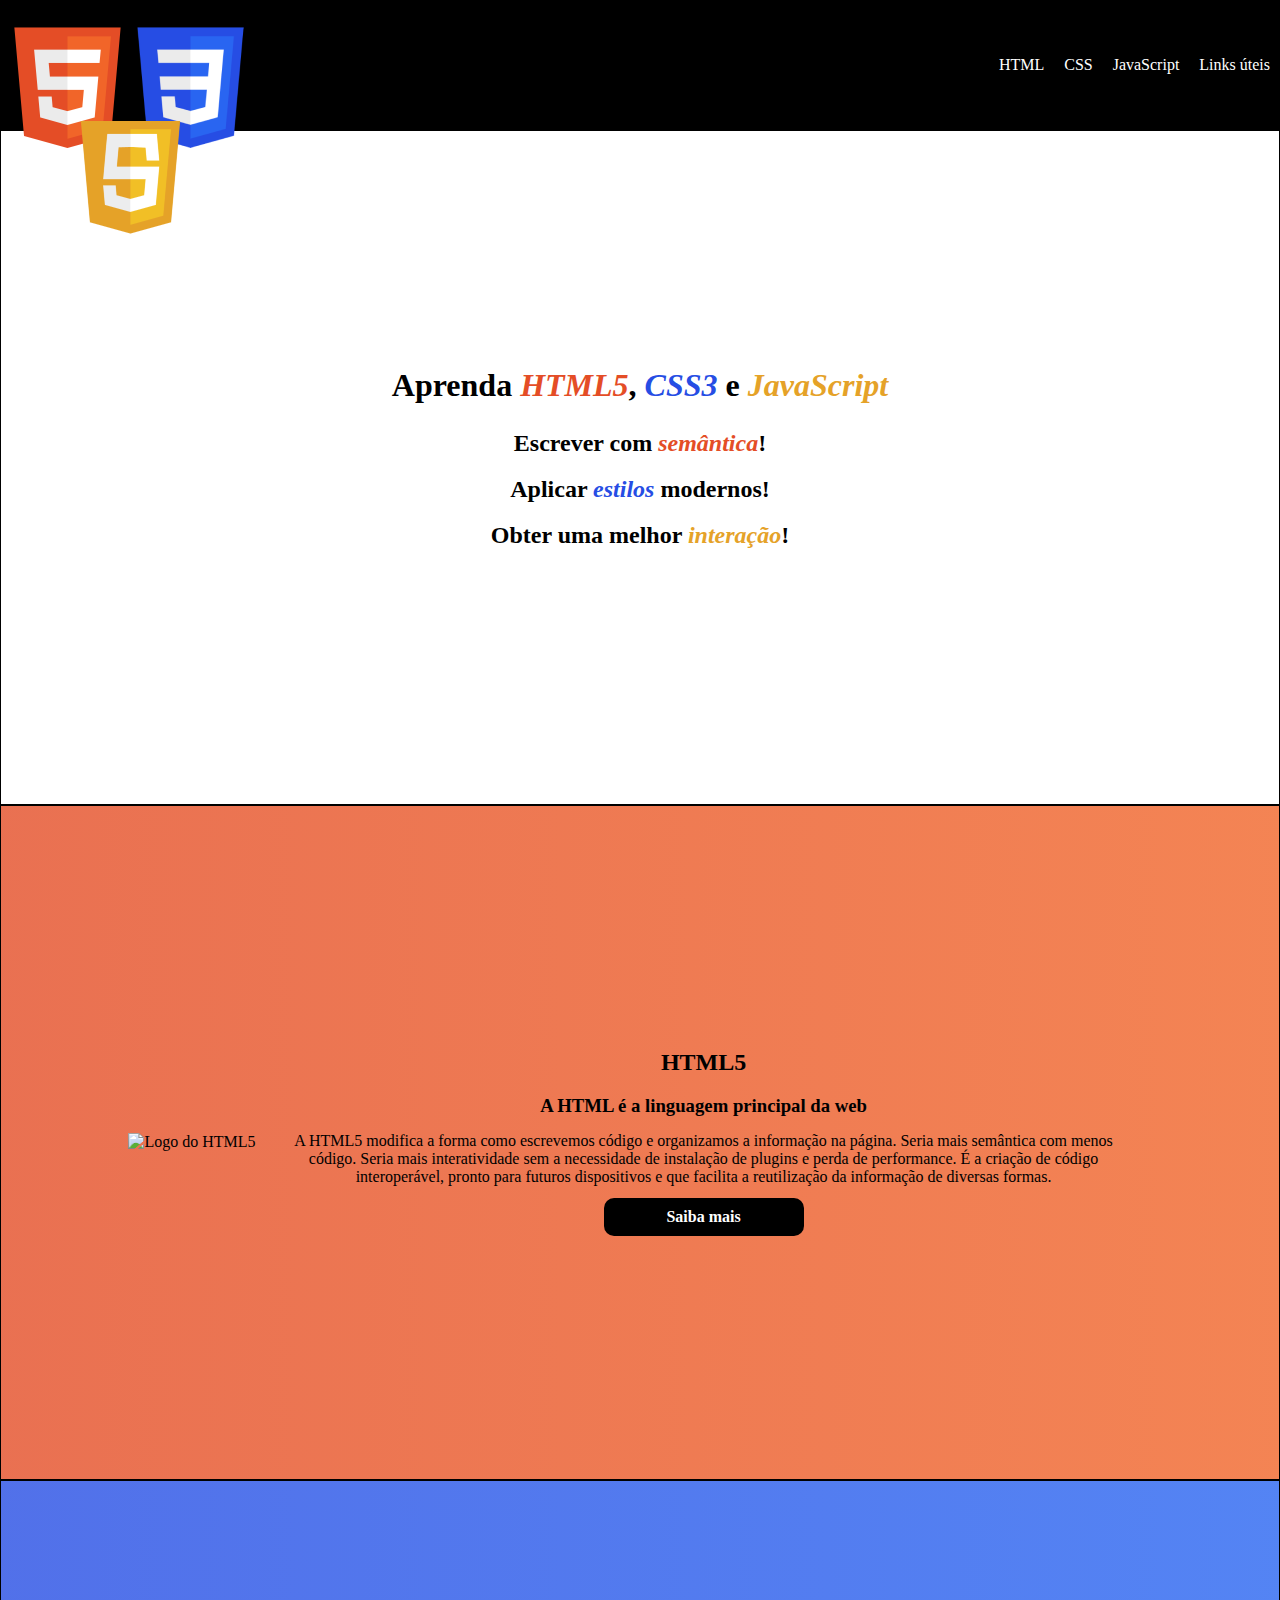
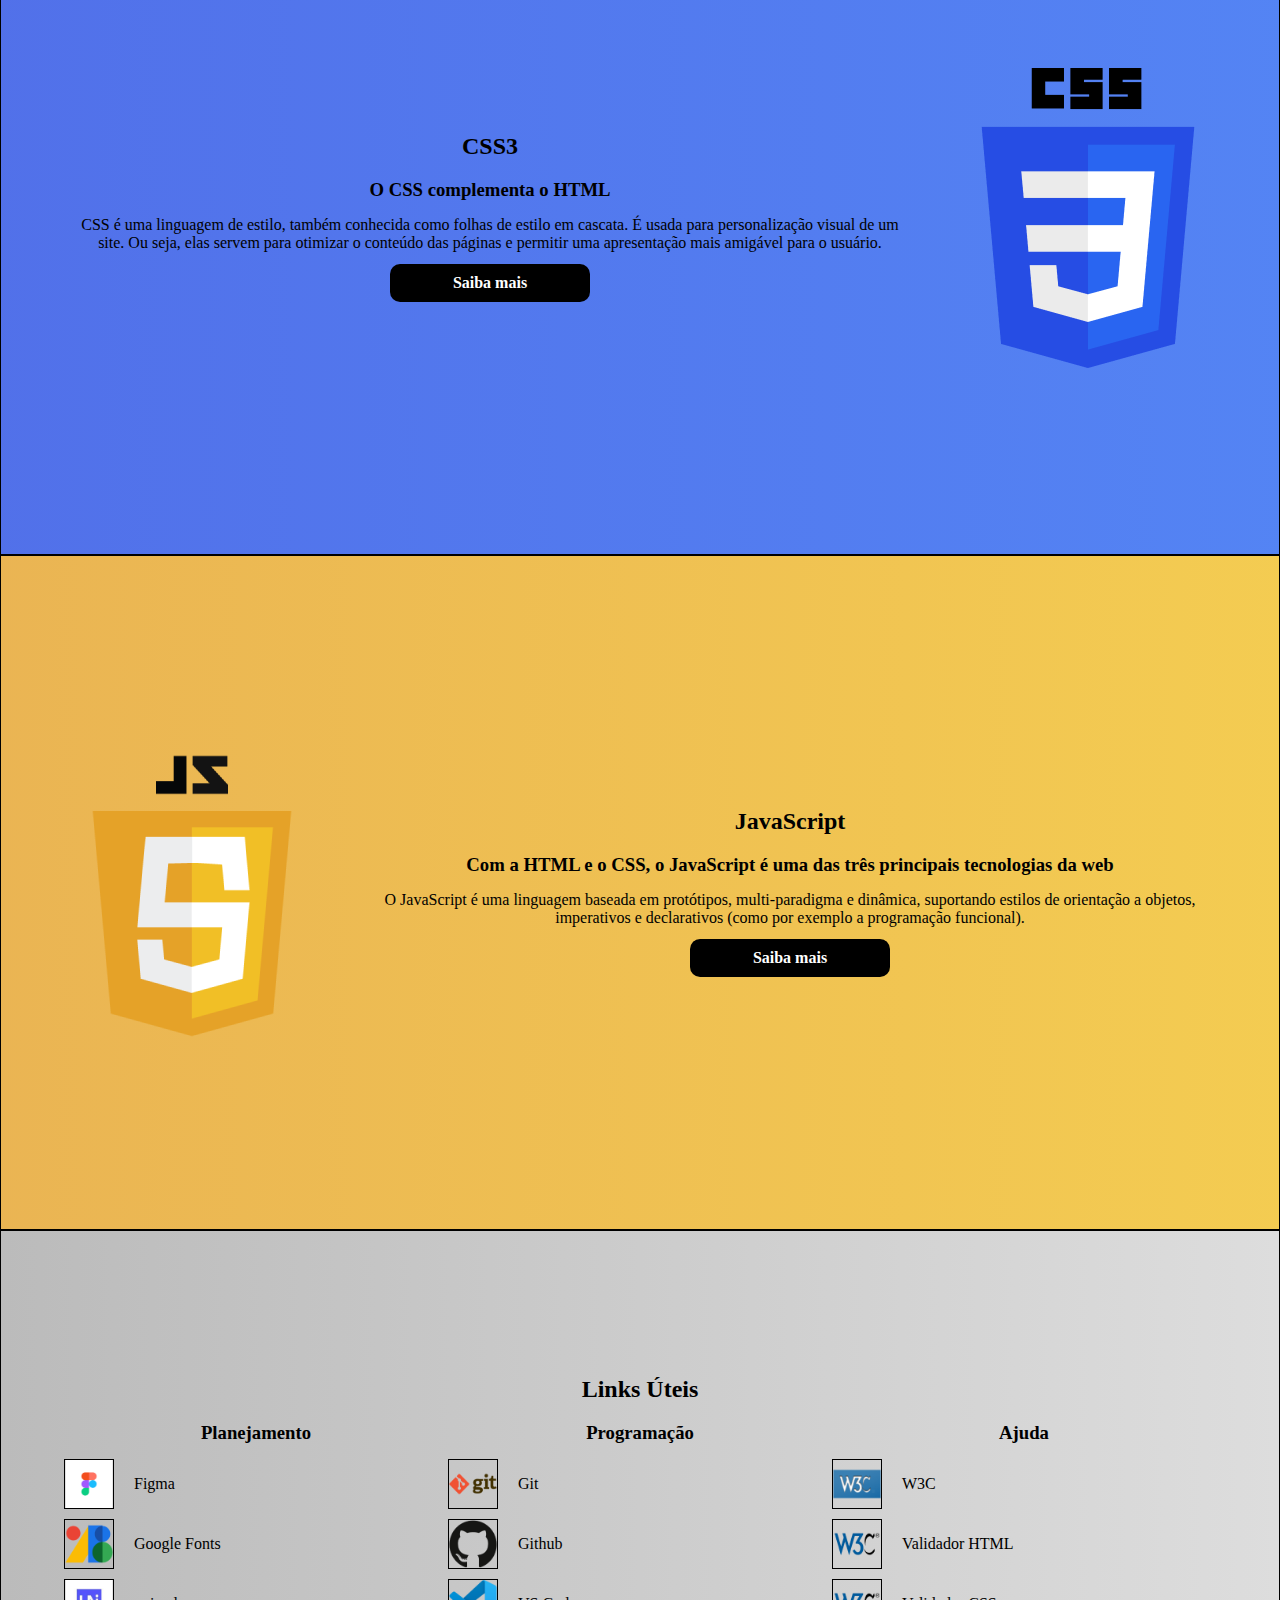
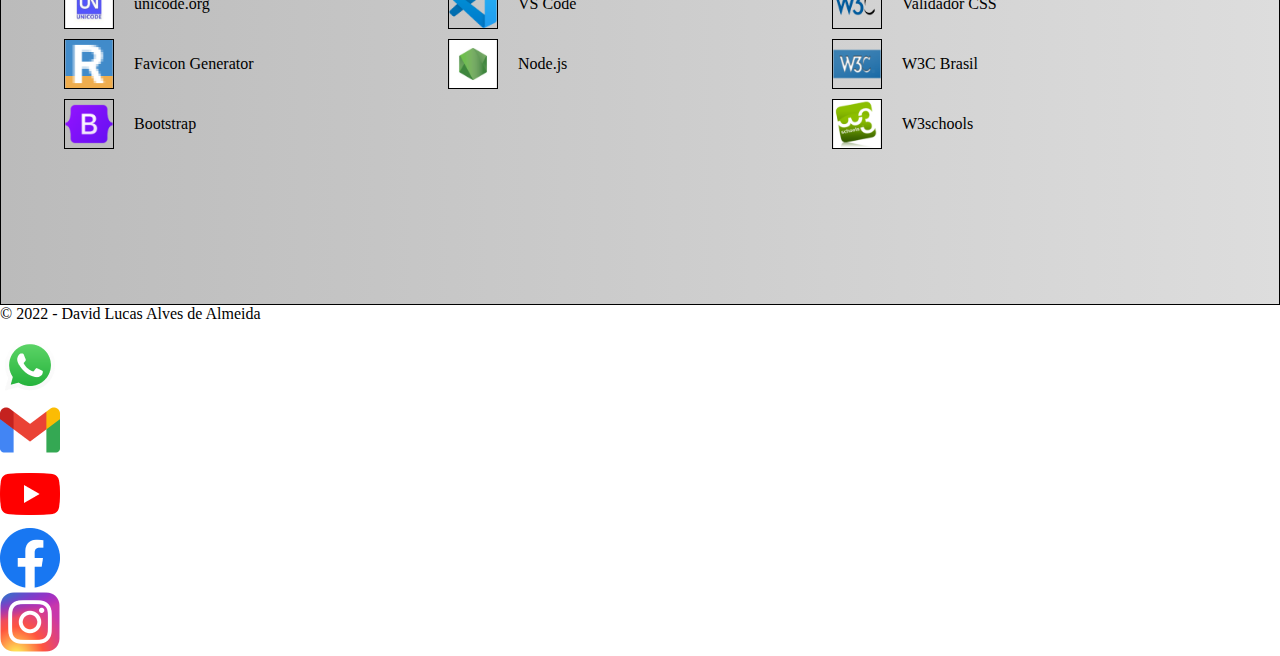
==== Projeto Oficial/index.html @ ac350f4b "Recursos visuais do CSS e detalhes do HTML" ====
<!DOCTYPE html>
<html lang="pt-br">
<head>
    <meta charset="UTF-8">
    <meta http-equiv="X-UA-Compatible" content="IE=edge">
    <meta name="viewport" content="width=device-width, initial-scale=1.0">
    <meta name="keywords" content="HTML, CSS, JavaScript">
    <meta name="description" content="Site criado para o projeto MouraTech, com fins educacionais de aprender HTML5, CSS3 E JavaScript.">
    <link rel="apple-touch-icon" sizes="180x180" href="src/img/favicon/apple-touch-icon.png">
    <link rel="icon" type="image/png" sizes="32x32" href="src/img/favicon/favicon-32x32.png">
    <link rel="icon" type="image/png" sizes="16x16" href="src/img/favicon/favicon-16x16.png">
    <link rel="manifest" href="src/img/favicon/site.webmanifest">
    <link rel="mask-icon" href="src/img/favicon/safari-pinned-tab.svg" color="#da532c">
    <meta name="msapplication-TileColor" content="#da532c">
    <meta name="theme-color" content="#ffffff">
    <title>Aprenda HTML5, CSS3 e JavaScript</title>

    <!--Linkando o CSS no arquivo HTML-->
    <link rel="stylesheet" href="/Projeto Oficial/CSS/style.css">

</head>

<body>
    <!-- Cabeçalho - logo e menu -->
    <header class="flex-container-row menu">
        <img src="src/img/favicon.png" alt="Logo do site" id="logo">
        <ul class="flex-container-row">
            <li><a href="#HTML">HTML</a></li>
            <li><a href="#CSS">CSS</a></li>
            <li><a href="#JavaScript">JavaScript</a></li>
            <li><a href="#LinksUteis">Links úteis</a></li>
        </ul>
    </header>

    <!-- Seção principal - destaque -->
    <main id="Destaque" class="flex-container-column">
        <h1>Aprenda <em class = "destaqueHTML">HTML5</em>, <em class = "destaqueCSS">CSS3</em> e <em class = "destaqueJS">JavaScript</em></h1>
        <h2>Escrever com <em class = "destaqueHTML">semântica</em>!</h2>
        <h2>Aplicar <em class = "destaqueCSS">estilos</em> modernos!</h2>
        <h2>Obter uma melhor <em class = "destaqueJS">interação</em>!</h2>
    </main>

    <!-- Seção html5 -->
    <section id="HTML" class="flex-container-column">
        <div class="flex-container-row">
            <img src="src/img/HTML5.png" alt="Logo do HTML5">
            <div class="flex-container-column section-details">
                <h2>HTML5</h2>
                <h3>A HTML é a linguagem principal da web</h3>
                <p>A HTML5 modifica a forma como escrevemos código e organizamos a informação na página.
                    Seria mais semântica com menos código. Seria mais interatividade sem a necessidade de instalação
                    de plugins e perda de performance. É a criação de código interoperável, pronto para futuros dispositivos
                    e que facilita a reutilização da informação de diversas formas.</p>
                <a href="https://www.w3schools.com/html/default.asp" target="_blank" class="botao">Saiba mais</a>
            </div>
        </div>
    </section>

    <!-- Seção css3 -->
    <section id="CSS" class="flex-container-column">
        <div class="flex-container-row" id="InverterFlexBox">
            <img src="src/img/CSS3.png" alt="Logo do CSS3">
            <div class="flex-container-column section-details">
                <h2>CSS3</h2>
                <h3>O CSS complementa o HTML</h3>
                <p>CSS é uma linguagem de estilo, também conhecida como folhas de estilo em cascata. É usada
                    para personalização visual de um site. Ou seja, elas servem para otimizar o conteúdo das páginas
                    e permitir uma apresentação mais amigável para o usuário.</p>
                <a href="https://www.w3schools.com/css/default.asp" target="_blank" class="botao">Saiba mais</a>
            </div>
        </div>
    </section>

    <!-- Seção JavaScript -->
    <section id="JavaScript" class="flex-container-column">
        <div class="flex-container-row ">
            <img src="src/img/JS.png" alt="Logo do JavaScript">
            <div class="flex-container-column section-details">
                <h2>JavaScript</h2>
                <h3>Com a HTML e o CSS, o JavaScript é uma das três principais tecnologias da web</h3>
                <p>O JavaScript é uma linguagem baseada em protótipos, multi-paradigma e dinâmica, suportando
                    estilos de orientação a objetos, imperativos e declarativos (como por exemplo a programação funcional).
                </p>
                <a href="https://www.w3schools.com/js/default.asp" target="_blank" class="botao">Saiba mais</a>
            </div>
        </div>
    </section>

    <!-- Seção Links úteis -->
    <section id="LinksUteis" class = "flex-container-column">
        <h2>Links Úteis</h2>
        <div class = "flex-container-row alinharTop">
            <div class="listaDeLinks">
                <h3>Planejamento</h3>
                <ul class = "flex-container-column">
                    <li class = "flex-container-row">
                        <img src="src/img/Figma_icon.png" alt="Logo do Figma">
                        <a href="https://www.figma.com/" target="_blank" rel="nofollow">Figma</a>
                    </li>

                    <li class = "flex-container-row">
                        <img src="src/img/Google_icon.png" alt="Logo do Google Fonts">
                        <a href="https://fonts.google.com/" target="_blank" rel="nofollow">Google Fonts</a>
                    </li>

                    <li class = "flex-container-row">
                        <img src="src/img/Unicode_icon.png" alt="Logo do unicode.org">
                        <a href="https://home.unicode.org/" target="_blank" rel="nofollow">unicode.org</a>
                    </li>

                    <li class = "flex-container-row">
                        <img src="src/img/Realfavicongenerator_icon.png" alt="Logo do Real Favicon Generator">
                        <a href="https://realfavicongenerator.net/" target="_blank" rel="nofollow">Favicon Generator</a>
                    </li>
                    <li class = "flex-container-row">
                        <img src="src/img/Bootstrap_icon.png" alt="Logo do Bootstrap">
                        <a href="https://getbootstrap.com/" target="_blank" rel="nofollow">Bootstrap</a>
                    </li>
                </ul>
            </div>

            <div class="listaDeLinks">
                <h3>Programação</h3>
                <ul class = "flex-container-column">
                    <li>
                        <img src="src/img/Git_icon.png" alt="Logo do Git">
                        <a href="https://git-scm.com/" target="_blank" rel="nofollow">Git</a>
                    </li>
                    <li>
                        <img src="src/img/Github_icon.png" alt="Logo do Github">
                        <a href="https://github.com/" target="_blank" rel="nofollow">Github</a>
                    </li>
                    <li>
                        <img src="src/img/Visual_Studio_Code_icon.png" alt="Logo do Visual Studio Code">
                        <a href="https://code.visualstudio.com/" target="_blank" rel="nofollow">VS Code</a>
                    </li>
                    <li>
                        <img src="src/img/Node.js_icon.png" alt="Logo do Node.js">
                        <a href="https://nodejs.org/en/" target="_blank" rel="nofollow">Node.js</a>
                    </li>
                </ul>
            </div>

            <div class="listaDeLinks">
                <h3>Ajuda</h3>
                <ul class = "flex-container-column">
                    <li >
                        <img src="src/img/W3C_Brasil_icon.png" alt="Logo do W3C">
                        <a href="https://www.w3.org/" target="_blank" rel="nofollow">W3C</a>
                    </li>
                    <li>
                        <img src="src/img/W3C_icon.png" alt="Logo do W3C">
                        <a href="https://validator.w3.org/" target="_blank" rel="nofollow">Validador HTML</a>
                    </li>
                    <li>
                        <img src="src/img/W3C_icon.png" alt="Logo do W3C">
                        <a href="https://jigsaw.w3.org/css-validator/" target="_blank" rel="nofollow">Validador CSS</a>
                    </li>
                    <li>
                        <img src="src/img/W3C_Brasil_icon.png" alt="Logo do W3C">
                        <a href="https://www.w3c.br/" target="_blank" rel="nofollow">W3C Brasil</a>
                    </li>
                    <li>
                        <img src="src/img/W3Schools_icon.png" alt="Logo do W3schools">
                        <a href="https://www.w3schools.com/" target="_blank" rel="nofollow">W3schools</a>
                    </li>
                </ul>
            </div>
        </div>
        

        
        
    </section>
    <!-- Rodapé - Autor e contatos -->
    <footer>
        <p>© 2022 - David Lucas Alves de Almeida</p>
        <ul>
            <li>
                <a href="whatsapp:contact=+5587991691075@s.whatsapp.com&message" target="_blank" rel="nofollow">
                <img src="src/img/WhatsApp_icon.png" alt="Logo do WhatsApp"></a>
            </li>
            <li>
                <a href="mailto:david.almeida2707@gmail.com" target="_blank" rel="nofollow">
                <img src="src/img/Gmail_icon.png" alt=""></a>
            </li>
            <li>
                <a href="https://www.youtube.com/channel/UCbpW5a3Jycse1BrWDlLcs4w" target="_blank" rel="nofollow">
                <img src="src/img/YouTube_icon.png" alt=""></a>
            </li>
            <li>
                <a href="https://www.facebook.com/dlucasaa/" target="_blank" rel="nofollow">
                <img src="src/img/Facebook_icon.png" alt=""></a>
             </li>
            <li>
                <a href="https://www.instagram.com/davidlucaseu/" target="_blank" rel="nofollow">
                <img src="src/img/Instagram_icon.png" alt=""></a>
            </li>
        </ul>
    </footer>
</body>

</html>
---- Projeto Oficial/CSS/style.css ----
* {
  margin: 0;
  padding: 0;
  border: 0;
  -webkit-box-sizing: border-box;
          box-sizing: border-box;
}

* h1, * h2, * h3, * p {
  margin-bottom: 0.8em;
}

.flex-container-row {
  display: -webkit-box;
  display: -ms-flexbox;
  display: flex;
  -webkit-box-orient: horizontal;
  -webkit-box-direction: normal;
      -ms-flex-direction: row;
          flex-direction: row;
  -ms-flex-wrap: wrap;
      flex-wrap: wrap;
  -webkit-box-pack: center;
      -ms-flex-pack: center;
          justify-content: center;
  -webkit-box-align: center;
      -ms-flex-align: center;
          align-items: center;
}

.flex-container-column {
  display: -webkit-box;
  display: -ms-flexbox;
  display: flex;
  -webkit-box-orient: vertical;
  -webkit-box-direction: normal;
      -ms-flex-direction: column;
          flex-direction: column;
  -ms-flex-wrap: wrap;
      flex-wrap: wrap;
  -webkit-box-pack: center;
      -ms-flex-pack: center;
          justify-content: center;
  -webkit-box-align: center;
      -ms-flex-align: center;
          align-items: center;
}

.menu {
  -webkit-box-pack: justify;
      -ms-flex-pack: justify;
          justify-content: space-between;
  background-color: #000000;
  color: #FFFFFF;
  -webkit-box-align: start;
      -ms-flex-align: start;
          align-items: flex-start;
}

.menu a {
  color: #FFFFFF;
  text-decoration: none;
}

.menu ul {
  list-style-type: none;
}

.menu li {
  margin: 10px;
}

.section-details {
  width: 70vw;
  padding: 3vw;
}

.alinharTop {
  -webkit-box-align: start;
      -ms-flex-align: start;
          align-items: flex-start;
}

.listaDeLinks {
  width: 30vw;
}

.listaDeLinks ul {
  list-style-type: none;
  -webkit-box-align: start;
      -ms-flex-align: start;
          align-items: flex-start;
}

.listaDeLinks li {
  display: -webkit-box;
  display: -ms-flexbox;
  display: flex;
  -webkit-box-orient: horizontal;
  -webkit-box-direction: normal;
      -ms-flex-direction: row;
          flex-direction: row;
  -ms-flex-wrap: wrap;
      flex-wrap: wrap;
  -webkit-box-pack: center;
      -ms-flex-pack: center;
          justify-content: center;
  -webkit-box-align: center;
      -ms-flex-align: center;
          align-items: center;
  margin-bottom: 10px;
}

.listaDeLinks img {
  width: 50px;
  height: 50px;
  border: 1px solid black;
}

.listaDeLinks a {
  margin: 0 20px;
  text-decoration: none;
  color: #000000;
}

main, section {
  height: 75vh;
  text-align: center;
  overflow: hidden;
  border: 1px solid black;
}

#Destaque {
  background: url(/img/Destaque_o20.png);
  background-position: center;
  background-repeat: no-repeat;
}

#HTML {
  background: -webkit-gradient(linear, left top, right top, from(rgba(228, 77, 38, 0.8)), to(rgba(241, 101, 41, 0.8)));
  background: linear-gradient(90deg, rgba(228, 77, 38, 0.8) 0%, rgba(241, 101, 41, 0.8) 100%);
}

#CSS {
  background: -webkit-gradient(linear, left top, right top, from(rgba(38, 77, 228, 0.8)), to(rgba(41, 101, 241, 0.8)));
  background: linear-gradient(90deg, rgba(38, 77, 228, 0.8) 0%, rgba(41, 101, 241, 0.8) 100%);
}

#JavaScript {
  background: -webkit-gradient(linear, left top, right top, from(rgba(229, 162, 40, 0.8)), to(rgba(241, 191, 38, 0.8)));
  background: linear-gradient(90deg, rgba(229, 162, 40, 0.8) 0%, rgba(241, 191, 38, 0.8) 100%);
}

#LinksUteis {
  background: -webkit-gradient(linear, left top, right top, from(#BBBBBB), to(#DDDDDD));
  background: linear-gradient(90deg, #BBBBBB 0%, #DDDDDD 100%);
}

.botao {
  background-color: #000000;
  color: #FFFFFF;
  padding: 10px 20px;
  border-radius: 10px;
  text-decoration: none;
  width: 200px;
  font-weight: 900;
}

.destaqueHTML {
  color: #E44D26;
}

.destaqueCSS {
  color: #264DE4;
}

.destaqueJS {
  color: #E5A228;
}

@media (orientation: landscape) {
  #Destaque {
    background-size: 110vw;
  }
  #InverterFlexBox {
    -webkit-box-orient: horizontal;
    -webkit-box-direction: reverse;
        -ms-flex-direction: row-reverse;
            flex-direction: row-reverse;
  }
}

@media (orientation: portrait) {
  #Destaque {
    background-size: 200vw;
  }
}

@media (min-width: 0) {
  #logo {
    width: 100px;
    height: 100px;
  }
  .menu {
    height: 50px;
  }
  .menu ul {
    height: 50px;
  }
}

@media (min-width: 576px) and (orientation: portrait) {
  #logo {
    width: 200px;
    height: 200px;
  }
  .menu {
    height: 100px;
  }
  .menu ul {
    height: 100px;
  }
}

@media (min-width: 768px) {
  #logo {
    width: 200px;
    height: 200px;
  }
  .menu {
    height: 100px;
  }
  .menu ul {
    height: 100px;
  }
}

@media (min-width: 992px) {
  #logo {
    width: 260px;
    height: 260px;
  }
  .menu {
    height: 130px;
  }
  .menu ul {
    height: 130px;
  }
}
/*# sourceMappingURL=style.css.map */
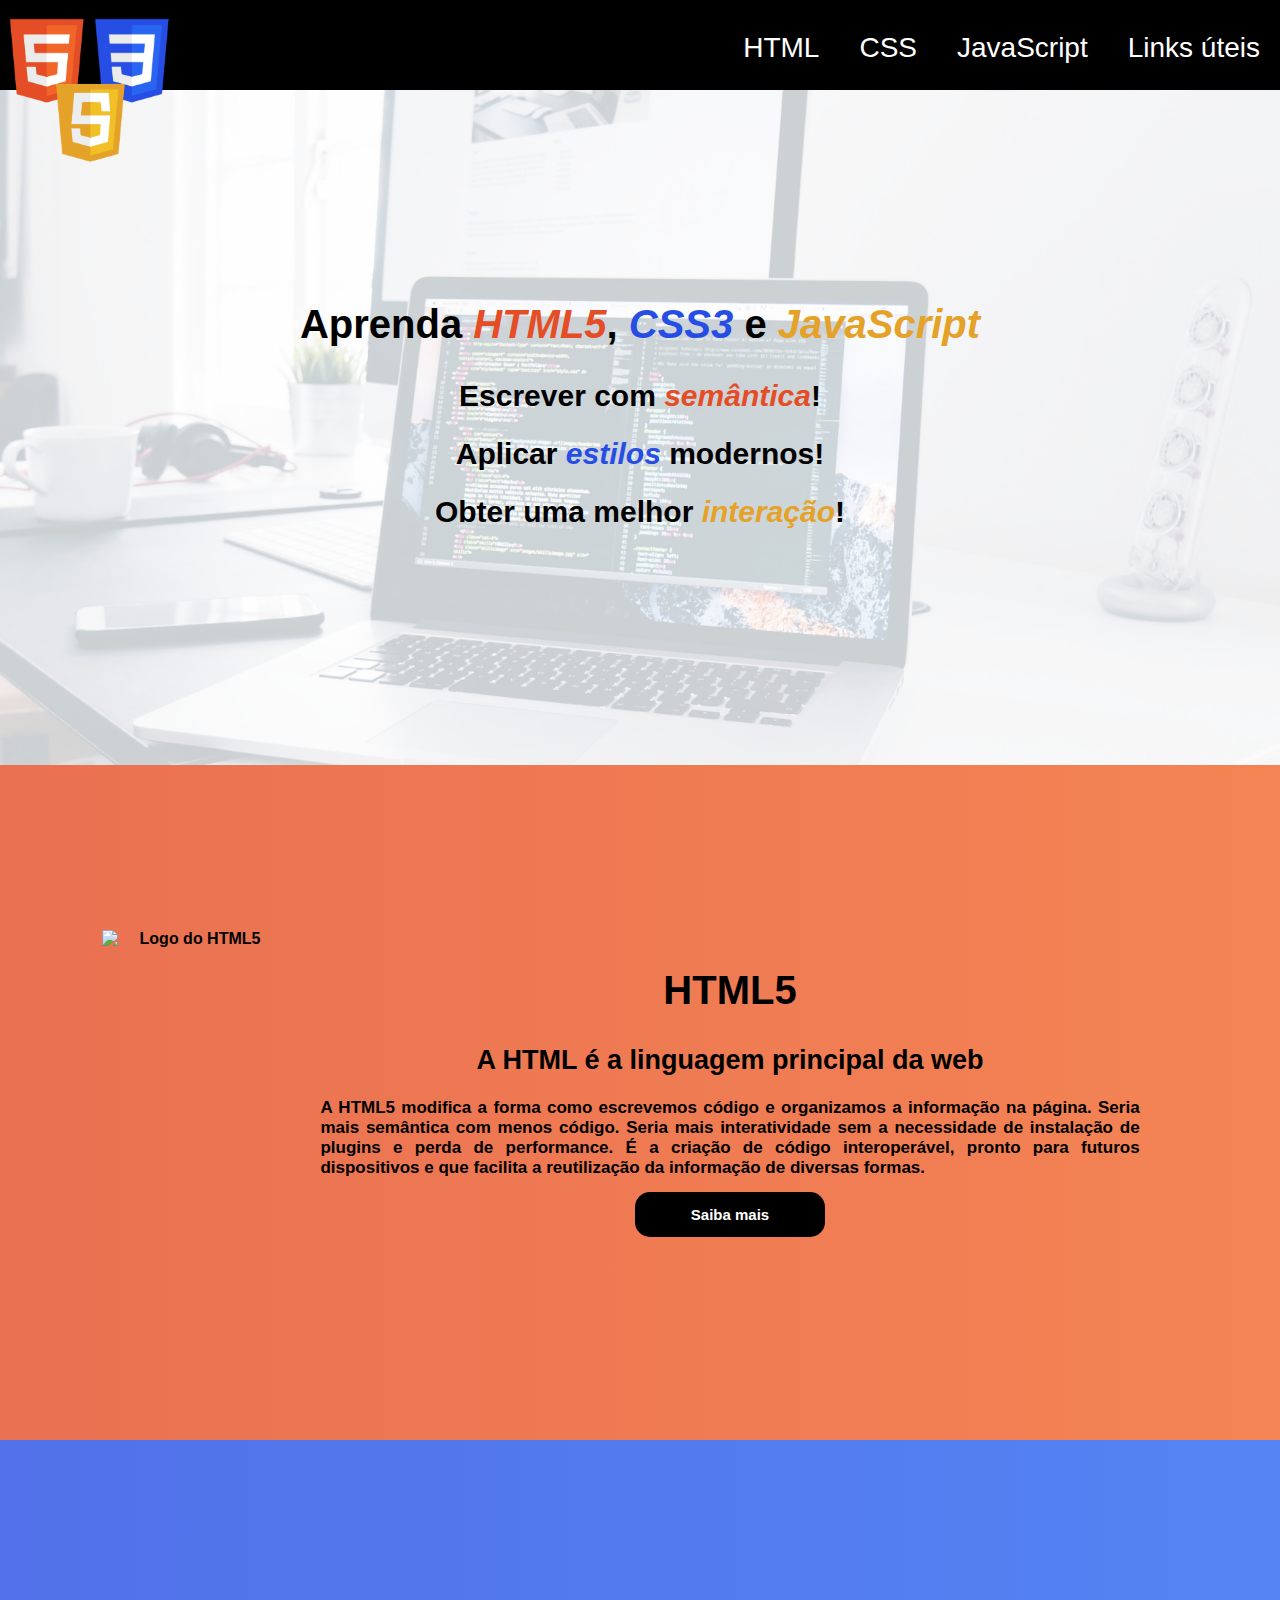
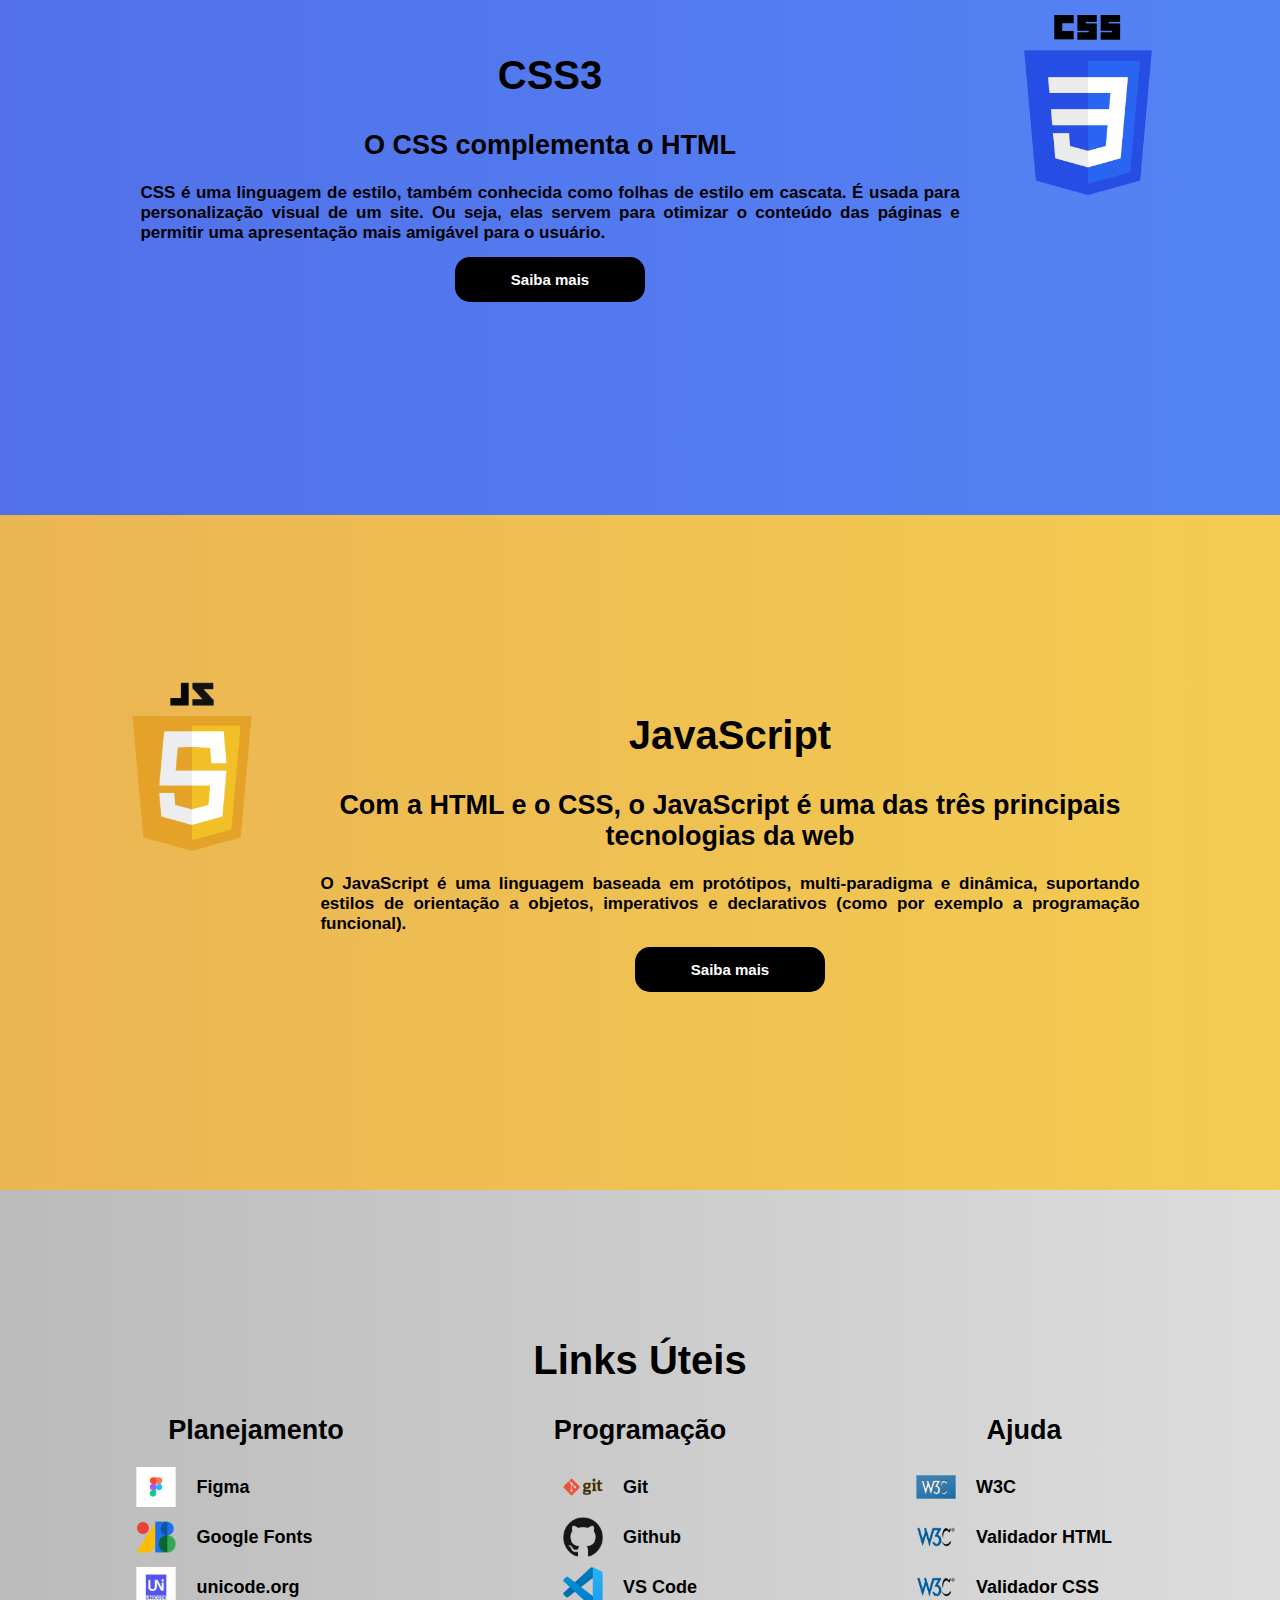
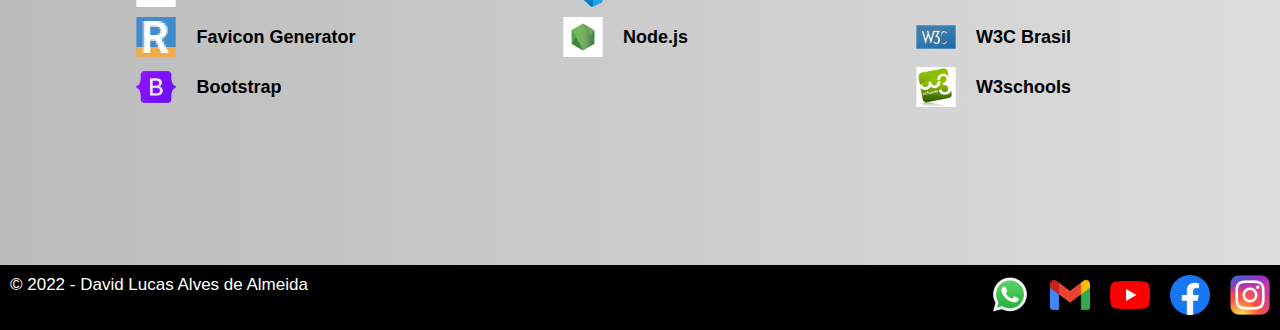
==== commit c10c3b84: "Projeto Finalizado" ====
--- a/Projeto Oficial/index.html
+++ b/Projeto Oficial/index.html
@@ -6,6 +6,7 @@
     <meta name="viewport" content="width=device-width, initial-scale=1.0">
     <meta name="keywords" content="HTML, CSS, JavaScript">
     <meta name="description" content="Site criado para o projeto MouraTech, com fins educacionais de aprender HTML5, CSS3 E JavaScript.">
+    <meta name="author" content="David Almeida">
     <link rel="apple-touch-icon" sizes="180x180" href="src/img/favicon/apple-touch-icon.png">
     <link rel="icon" type="image/png" sizes="32x32" href="src/img/favicon/favicon-32x32.png">
     <link rel="icon" type="image/png" sizes="16x16" href="src/img/favicon/favicon-16x16.png">
@@ -22,14 +23,20 @@
 
 <body>
     <!-- Cabeçalho - logo e menu -->
-    <header class="flex-container-row menu">
-        <img src="src/img/favicon.png" alt="Logo do site" id="logo">
-        <ul class="flex-container-row">
-            <li><a href="#HTML">HTML</a></li>
-            <li><a href="#CSS">CSS</a></li>
-            <li><a href="#JavaScript">JavaScript</a></li>
-            <li><a href="#LinksUteis">Links úteis</a></li>
-        </ul>
+    <header>
+        <div class="flex-container-row menu">
+            <div>
+                <img src="src/img/favicon.png" alt="Logo do site" id="logo">
+            </div>
+            <nav>
+                <ul class="flex-container-row">
+                    <li><a href="#HTML">HTML</a></li>
+                    <li><a href="#CSS">CSS</a></li>
+                    <li><a href="#JavaScript">JavaScript</a></li>
+                    <li><a href="#LinksUteis">Links úteis</a></li>
+                </ul>
+            </nav>
+        </div>
     </header>
 
     <!-- Seção principal - destaque -->
@@ -43,7 +50,7 @@
     <!-- Seção html5 -->
     <section id="HTML" class="flex-container-column">
         <div class="flex-container-row">
-            <img src="src/img/HTML5.png" alt="Logo do HTML5">
+            <img src="src/img/HTML5.png" alt="Logo do HTML5" id="imagens">
             <div class="flex-container-column section-details">
                 <h2>HTML5</h2>
                 <h3>A HTML é a linguagem principal da web</h3>
@@ -59,7 +66,7 @@
     <!-- Seção css3 -->
     <section id="CSS" class="flex-container-column">
         <div class="flex-container-row" id="InverterFlexBox">
-            <img src="src/img/CSS3.png" alt="Logo do CSS3">
+            <img src="src/img/CSS3.png" alt="Logo do CSS3" id="imagens">
             <div class="flex-container-column section-details">
                 <h2>CSS3</h2>
                 <h3>O CSS complementa o HTML</h3>
@@ -74,7 +81,7 @@
     <!-- Seção JavaScript -->
     <section id="JavaScript" class="flex-container-column">
         <div class="flex-container-row ">
-            <img src="src/img/JS.png" alt="Logo do JavaScript">
+            <img src="src/img/JS.png" alt="Logo do JavaScript" id="imagens">
             <div class="flex-container-column section-details">
                 <h2>JavaScript</h2>
                 <h3>Com a HTML e o CSS, o JavaScript é uma das três principais tecnologias da web</h3>
@@ -89,112 +96,116 @@
     <!-- Seção Links úteis -->
     <section id="LinksUteis" class = "flex-container-column">
         <h2>Links Úteis</h2>
-        <div class = "flex-container-row alinharTop">
-            <div class="listaDeLinks">
-                <h3>Planejamento</h3>
-                <ul class = "flex-container-column">
-                    <li class = "flex-container-row">
-                        <img src="src/img/Figma_icon.png" alt="Logo do Figma">
-                        <a href="https://www.figma.com/" target="_blank" rel="nofollow">Figma</a>
-                    </li>
-
-                    <li class = "flex-container-row">
-                        <img src="src/img/Google_icon.png" alt="Logo do Google Fonts">
-                        <a href="https://fonts.google.com/" target="_blank" rel="nofollow">Google Fonts</a>
-                    </li>
-
-                    <li class = "flex-container-row">
-                        <img src="src/img/Unicode_icon.png" alt="Logo do unicode.org">
-                        <a href="https://home.unicode.org/" target="_blank" rel="nofollow">unicode.org</a>
-                    </li>
-
-                    <li class = "flex-container-row">
-                        <img src="src/img/Realfavicongenerator_icon.png" alt="Logo do Real Favicon Generator">
-                        <a href="https://realfavicongenerator.net/" target="_blank" rel="nofollow">Favicon Generator</a>
-                    </li>
-                    <li class = "flex-container-row">
-                        <img src="src/img/Bootstrap_icon.png" alt="Logo do Bootstrap">
-                        <a href="https://getbootstrap.com/" target="_blank" rel="nofollow">Bootstrap</a>
-                    </li>
-                </ul>
-            </div>
-
-            <div class="listaDeLinks">
-                <h3>Programação</h3>
-                <ul class = "flex-container-column">
-                    <li>
-                        <img src="src/img/Git_icon.png" alt="Logo do Git">
-                        <a href="https://git-scm.com/" target="_blank" rel="nofollow">Git</a>
-                    </li>
-                    <li>
-                        <img src="src/img/Github_icon.png" alt="Logo do Github">
-                        <a href="https://github.com/" target="_blank" rel="nofollow">Github</a>
-                    </li>
-                    <li>
-                        <img src="src/img/Visual_Studio_Code_icon.png" alt="Logo do Visual Studio Code">
-                        <a href="https://code.visualstudio.com/" target="_blank" rel="nofollow">VS Code</a>
-                    </li>
-                    <li>
-                        <img src="src/img/Node.js_icon.png" alt="Logo do Node.js">
-                        <a href="https://nodejs.org/en/" target="_blank" rel="nofollow">Node.js</a>
-                    </li>
-                </ul>
-            </div>
-
-            <div class="listaDeLinks">
-                <h3>Ajuda</h3>
-                <ul class = "flex-container-column">
-                    <li >
-                        <img src="src/img/W3C_Brasil_icon.png" alt="Logo do W3C">
-                        <a href="https://www.w3.org/" target="_blank" rel="nofollow">W3C</a>
-                    </li>
-                    <li>
-                        <img src="src/img/W3C_icon.png" alt="Logo do W3C">
-                        <a href="https://validator.w3.org/" target="_blank" rel="nofollow">Validador HTML</a>
-                    </li>
-                    <li>
-                        <img src="src/img/W3C_icon.png" alt="Logo do W3C">
-                        <a href="https://jigsaw.w3.org/css-validator/" target="_blank" rel="nofollow">Validador CSS</a>
-                    </li>
-                    <li>
-                        <img src="src/img/W3C_Brasil_icon.png" alt="Logo do W3C">
-                        <a href="https://www.w3c.br/" target="_blank" rel="nofollow">W3C Brasil</a>
-                    </li>
-                    <li>
-                        <img src="src/img/W3Schools_icon.png" alt="Logo do W3schools">
-                        <a href="https://www.w3schools.com/" target="_blank" rel="nofollow">W3schools</a>
-                    </li>
-                </ul>
-            </div>
-        </div>
-        
-
-        
-        
+            <div class = "flex-container-row alinharTop" >
+                <div class="listaDeLinks flex-container-column">
+                    <h3>Planejamento</h3>
+                    <div class = "flex-container-column">
+                        <ul class = "flex-container-column">
+                            <li class = "flex-container-row">
+                                <img src="src/img/Figma_icon.png" alt="Logo do Figma" id="links">
+                                <a href="https://www.figma.com/" target="_blank" rel="nofollow">Figma</a>
+                            </li>
+    
+                            <li class = "flex-container-row">
+                                <img src="src/img/Google_icon.png" alt="Logo do Google Fonts" id="links">
+                                <a href="https://fonts.google.com/" target="_blank" rel="nofollow">Google Fonts</a>
+                            </li>
+    
+                            <li class = "flex-container-row">
+                                <img src="src/img/Unicode_icon.png" alt="Logo do unicode.org" id="links">
+                                <a href="https://home.unicode.org/" target="_blank" rel="nofollow">unicode.org</a>
+                            </li>
+    
+                            <li class = "flex-container-row">
+                                <img src="src/img/Realfavicongenerator_icon.png" alt="Logo do Real Favicon Generator" id="links">
+                                <a href="https://realfavicongenerator.net/" target="_blank" rel="nofollow">Favicon Generator</a>
+                            </li>
+                            <li class = "flex-container-row">
+                                <img src="src/img/Bootstrap_icon.png" alt="Logo do Bootstrap" id="links">
+                                <a href="https://getbootstrap.com/" target="_blank" rel="nofollow">Bootstrap</a>
+                            </li>
+                        </ul>
+                    </div>
+                </div>
+
+                <div class="listaDeLinks">
+                    <h3>Programação</h3>
+                    <div class = "flex-container-column">
+                        <ul class = "flex-container-column">
+                            <li>
+                                <img src="src/img/Git_icon.png" alt="Logo do Git" id="links">
+                                <a href="https://git-scm.com/" target="_blank" rel="nofollow">Git</a>
+                            </li>
+                            <li>
+                                <img src="src/img/Github_icon.png" alt="Logo do Github" id="links">
+                                <a href="https://github.com/" target="_blank" rel="nofollow">Github</a>
+                            </li>
+                            <li>
+                                <img src="src/img/Visual_Studio_Code_icon.png" alt="Logo do Visual Studio Code" id="links">
+                                <a href="https://code.visualstudio.com/" target="_blank" rel="nofollow">VS Code</a>
+                            </li>
+                            <li>
+                                <img src="src/img/Node.js_icon.png" alt="Logo do Node.js" id="links">
+                                <a href="https://nodejs.org/en/" target="_blank" rel="nofollow">Node.js</a>
+                            </li>
+                        </ul>
+                    </div>
+                </div>
+
+                <div class="listaDeLinks">
+                    <h3>Ajuda</h3>
+                    <div class = "flex-container-column">
+                        <ul class = "flex-container-column">
+                            <li >
+                                <img src="src/img/W3C_Brasil_icon.png" alt="Logo do W3C" id="links">
+                                <a href="https://www.w3.org/" target="_blank" rel="nofollow">W3C</a>
+                            </li>
+                            <li>
+                                <img src="src/img/W3C_icon.png" alt="Logo do W3C" id="links">
+                                <a href="https://validator.w3.org/" target="_blank" rel="nofollow">Validador HTML</a>
+                            </li>
+                            <li>
+                                <img src="src/img/W3C_icon.png" alt="Logo do W3C" id="links">
+                                <a href="https://jigsaw.w3.org/css-validator/" target="_blank" rel="nofollow">Validador CSS</a>
+                            </li>
+                            <li>
+                                <img src="src/img/W3C_Brasil_icon.png" alt="Logo do W3C" id="links">
+                                <a href="https://www.w3c.br/" target="_blank" rel="nofollow">W3C Brasil</a>
+                            </li>
+                            <li>
+                                <img src="src/img/W3Schools_icon.png" alt="Logo do W3schools" id="links">
+                                <a href="https://www.w3schools.com/" target="_blank" rel="nofollow">W3schools</a>
+                            </li>
+                        </ul>
+                    </div>
+                </div>
+            </div>
+
+
     </section>
     <!-- Rodapé - Autor e contatos -->
-    <footer>
+    <footer id="Rodape" class="flex-container-row">
         <p>© 2022 - David Lucas Alves de Almeida</p>
-        <ul>
+        <ul class="flex-container-row">
             <li>
                 <a href="whatsapp:contact=+5587991691075@s.whatsapp.com&message" target="_blank" rel="nofollow">
-                <img src="src/img/WhatsApp_icon.png" alt="Logo do WhatsApp"></a>
+                    <img src="src/img/WhatsApp_icon.png" alt="Logo do WhatsApp" id="sociais"></a>
+                </li>
+            <li>
+                <a href="mailto:david.almeida2707@gmail.com" target="_blank" rel="nofollow">
+                <img src="src/img/Gmail_icon.png" alt="Logo do Gmail" id="sociais"></a>
             </li>
             <li>
-                <a href="mailto:david.almeida2707@gmail.com" target="_blank" rel="nofollow">
-                <img src="src/img/Gmail_icon.png" alt=""></a>
+                <a href="https://www.youtube.com/channel/UCbpW5a3Jycse1BrWDlLcs4w" target="_blank" rel="nofollow">
+                <img src="src/img/YouTube_icon.png" alt="Logo do Youtube" id="sociais"></a>
             </li>
             <li>
-                <a href="https://www.youtube.com/channel/UCbpW5a3Jycse1BrWDlLcs4w" target="_blank" rel="nofollow">
-                <img src="src/img/YouTube_icon.png" alt=""></a>
-            </li>
-            <li>
                 <a href="https://www.facebook.com/dlucasaa/" target="_blank" rel="nofollow">
-                <img src="src/img/Facebook_icon.png" alt=""></a>
+                <img src="src/img/Facebook_icon.png" alt="Logo do Facebook" id="sociais"></a>
              </li>
             <li>
                 <a href="https://www.instagram.com/davidlucaseu/" target="_blank" rel="nofollow">
-                <img src="src/img/Instagram_icon.png" alt=""></a>
+                <img src="src/img/Instagram_icon.png" alt="Logo do Instagram" id="sociais"></a>
             </li>
         </ul>
     </footer>
--- a/Projeto Oficial/CSS/style.css
+++ b/Projeto Oficial/CSS/style.css
@@ -1,4 +1,5 @@
 * {
+  font-family: Arial;
   margin: 0;
   padding: 0;
   border: 0;
@@ -28,6 +29,10 @@
           align-items: center;
 }
 
+header.flex-container-row div img {
+  width: 50%;
+}
+
 .flex-container-column {
   display: -webkit-box;
   display: -ms-flexbox;
@@ -67,7 +72,8 @@
 }
 
 .menu li {
-  margin: 10px;
+  margin: 35px;
+  font-size: 30px;
 }
 
 .section-details {
@@ -114,7 +120,6 @@
 .listaDeLinks img {
   width: 50px;
   height: 50px;
-  border: 1px solid black;
 }
 
 .listaDeLinks a {
@@ -123,15 +128,34 @@
   color: #000000;
 }
 
-main, section {
+section {
   height: 75vh;
   text-align: center;
   overflow: hidden;
-  border: 1px solid black;
+  font-weight: bold;
+}
+
+section h2 {
+  font-size: 40px;
+}
+
+section h3 {
+  font-size: 27px;
+}
+
+section ul {
+  font-size: 18px;
+}
+
+main {
+  font-size: 23px;
+  height: 75vh;
+  text-align: center;
+  overflow: hidden;
 }
 
 #Destaque {
-  background: url(/img/Destaque_o20.png);
+  background-image: url("/Projeto Oficial/src/img/Destaque_o20.png");
   background-position: center;
   background-repeat: no-repeat;
 }
@@ -141,19 +165,51 @@
   background: linear-gradient(90deg, rgba(228, 77, 38, 0.8) 0%, rgba(241, 101, 41, 0.8) 100%);
 }
 
+#HTML p {
+  font-size: 20px;
+  text-align: justify;
+}
+
 #CSS {
   background: -webkit-gradient(linear, left top, right top, from(rgba(38, 77, 228, 0.8)), to(rgba(41, 101, 241, 0.8)));
   background: linear-gradient(90deg, rgba(38, 77, 228, 0.8) 0%, rgba(41, 101, 241, 0.8) 100%);
 }
 
+#CSS p {
+  font-size: 20px;
+  text-align: justify;
+}
+
 #JavaScript {
   background: -webkit-gradient(linear, left top, right top, from(rgba(229, 162, 40, 0.8)), to(rgba(241, 191, 38, 0.8)));
   background: linear-gradient(90deg, rgba(229, 162, 40, 0.8) 0%, rgba(241, 191, 38, 0.8) 100%);
 }
 
+#JavaScript p {
+  font-size: 20px;
+  text-align: justify;
+}
+
 #LinksUteis {
   background: -webkit-gradient(linear, left top, right top, from(#BBBBBB), to(#DDDDDD));
   background: linear-gradient(90deg, #BBBBBB 0%, #DDDDDD 100%);
+}
+
+#Rodape {
+  background: #000000;
+  color: #FFFFFF;
+  -webkit-box-pack: justify;
+      -ms-flex-pack: justify;
+          justify-content: space-between;
+}
+
+#Rodape ul {
+  list-style-type: none;
+}
+
+#Rodape p, #Rodape li {
+  margin: 15px;
+  font-size: 18px;
 }
 
 .botao {
@@ -196,55 +252,477 @@
   }
 }
 
-@media (min-width: 0) {
+@media (min-width: 0) and (orientation: portrait) {
+  #Destaque {
+    background-size: 235vw;
+  }
   #logo {
     width: 100px;
     height: 100px;
   }
   .menu {
-    height: 50px;
+    height: 49px;
   }
   .menu ul {
-    height: 50px;
+    height: 100px;
+  }
+  .menu li {
+    margin: 5px 10px 0px 10px;
+  }
+  .menu a {
+    font-size: 12px;
+  }
+  .flex-container-row {
+    display: -webkit-box;
+    display: -ms-flexbox;
+    display: flex;
+    -webkit-box-orient: horizontal;
+    -webkit-box-direction: normal;
+        -ms-flex-direction: row;
+            flex-direction: row;
+    -ms-flex-wrap: wrap;
+        flex-wrap: wrap;
+    -webkit-box-pack: justify;
+        -ms-flex-pack: justify;
+            justify-content: space-between;
+    -webkit-box-align: start;
+        -ms-flex-align: start;
+            align-items: flex-start;
+  }
+  header.flex-container-row div img {
+    width: 50%;
+  }
+  main {
+    font-size: 13px;
+  }
+  #imagens {
+    width: 150px;
+    height: 150px;
+    -webkit-box-align: center;
+        -ms-flex-align: center;
+            align-items: center;
+    -webkit-box-pack: center;
+        -ms-flex-pack: center;
+            justify-content: center;
+    margin-left: 30%;
+  }
+  #HTML p, #CSS p, #JavaScript p {
+    font-size: 12px;
+    margin-bottom: 20px;
+  }
+  .section-details {
+    margin-left: 15%;
+  }
+  section h2 {
+    font-size: 26px;
+  }
+  section h3 {
+    font-size: 15px;
+  }
+  section ul {
+    font-size: 10px;
+  }
+  #LinksUteis {
+    -webkit-box-orient: vertical;
+    -webkit-box-direction: normal;
+        -ms-flex-direction: column;
+            flex-direction: column;
+    height: 40vh;
+  }
+  #LinksUteis li {
+    width: 130%;
+    -webkit-box-align: start;
+        -ms-flex-align: start;
+            align-items: flex-start;
+  }
+  #LinksUteis h2 {
+    font-size: 20px;
+  }
+  #LinksUteis h3 {
+    font-size: 14px;
+  }
+  .botao {
+    padding: 12px 20px;
+    border-radius: 15px;
+    width: 140px;
+    font-size: 11px;
+  }
+  #links {
+    width: 12px;
+    height: 12px;
+  }
+  #sociais {
+    width: 25px;
+    height: 25px;
+  }
+  #Rodape p, #Rodape li {
+    margin: 10px;
+    font-size: 13px;
+  }
+}
+
+@media (min-width: 576px) and (orientation: landscape) {
+  #logo {
+    width: 145px;
+    height: 145px;
+  }
+  section {
+    -webkit-box-align: center !important;
+        -ms-flex-align: center !important;
+            align-items: center !important;
+    -webkit-box-pack: center;
+        -ms-flex-pack: center;
+            justify-content: center;
+  }
+  .menu {
+    height: 75px;
+  }
+  .menu ul {
+    height: 100px;
+  }
+  .menu li {
+    margin: 20px;
+  }
+  .menu a {
+    font-size: 16px;
+  }
+  .flex-container-row {
+    display: -webkit-box;
+    display: -ms-flexbox;
+    display: flex;
+    -webkit-box-orient: horizontal;
+    -webkit-box-direction: normal;
+        -ms-flex-direction: row;
+            flex-direction: row;
+    -ms-flex-wrap: wrap;
+        flex-wrap: wrap;
+    -webkit-box-pack: justify;
+        -ms-flex-pack: justify;
+            justify-content: space-between;
+    -webkit-box-align: start;
+        -ms-flex-align: start;
+            align-items: flex-start;
+  }
+  header.flex-container-row div img {
+    width: 50%;
+  }
+  main {
+    font-size: 15px;
+  }
+  #imagens {
+    width: 180px;
+    height: 180px;
+    -webkit-box-align: center;
+        -ms-flex-align: center;
+            align-items: center;
+  }
+  #HTML p, #CSS p, #JavaScript p {
+    font-size: 12px;
+  }
+  section h2 {
+    font-size: 26px;
+  }
+  section h3 {
+    font-size: 18px;
+  }
+  section ul {
+    font-size: 11px;
+  }
+  .botao {
+    padding: 12px 20px;
+    border-radius: 15px;
+    width: 140px;
+    font-size: 11px;
+  }
+  #links {
+    width: 30px;
+    height: 30px;
+  }
+  #sociais {
+    width: 25px;
+    height: 25px;
+  }
+  #Rodape p, #Rodape li {
+    margin: 10px;
+    font-size: 13px;
   }
 }
 
 @media (min-width: 576px) and (orientation: portrait) {
   #logo {
-    width: 200px;
-    height: 200px;
+    width: 145px;
+    height: 145px;
+  }
+  section {
+    -webkit-box-align: center;
+        -ms-flex-align: center;
+            align-items: center;
+    -webkit-box-pack: center;
+        -ms-flex-pack: center;
+            justify-content: center;
+  }
+  #InverterFlexBox {
+    -webkit-box-orient: horizontal;
+    -webkit-box-direction: reverse;
+        -ms-flex-direction: row-reverse;
+            flex-direction: row-reverse;
   }
   .menu {
-    height: 100px;
+    height: 75px;
   }
   .menu ul {
     height: 100px;
   }
-}
-
-@media (min-width: 768px) {
+  .menu li {
+    margin: 20px;
+  }
+  .menu a {
+    font-size: 16px;
+  }
+  .flex-container-row {
+    display: -webkit-box;
+    display: -ms-flexbox;
+    display: flex;
+    -webkit-box-orient: horizontal;
+    -webkit-box-direction: normal;
+        -ms-flex-direction: row;
+            flex-direction: row;
+    -ms-flex-wrap: wrap;
+        flex-wrap: wrap;
+    -webkit-box-pack: justify;
+        -ms-flex-pack: justify;
+            justify-content: space-between;
+    -webkit-box-align: start;
+        -ms-flex-align: start;
+            align-items: flex-start;
+  }
+  header.flex-container-row div img {
+    width: 50%;
+  }
+  main {
+    font-size: 15px;
+  }
+  #imagens {
+    margin-left: 210px;
+    margin-right: 210px;
+    width: 150px;
+    height: 150px;
+    -webkit-box-align: center;
+        -ms-flex-align: center;
+            align-items: center;
+  }
+  #HTML p, #CSS p, #JavaScript p {
+    font-size: 12px;
+  }
+  section h2 {
+    font-size: 26px;
+  }
+  section h3 {
+    font-size: 18px;
+  }
+  section ul {
+    font-size: 11px;
+  }
+  .section-details {
+    margin-left: 90px;
+    margin-right: 90px;
+  }
+  .botao {
+    padding: 12px 20px;
+    border-radius: 15px;
+    width: 140px;
+    font-size: 11px;
+  }
+  #links {
+    width: 30px;
+    height: 30px;
+  }
+  #sociais {
+    width: 25px;
+    height: 25px;
+  }
+  #Rodape p, #Rodape li {
+    margin: 10px;
+    font-size: 13px;
+  }
+}
+
+@media (min-width: 768px) and (orientation: landscape) {
   #logo {
-    width: 200px;
-    height: 200px;
+    width: 174px;
+    height: 174px;
   }
   .menu {
-    height: 100px;
+    height: 90px;
   }
   .menu ul {
     height: 100px;
+    margin-top: 8px;
+  }
+  .menu a {
+    font-size: 20px;
+  }
+  main {
+    font-size: 19px;
+  }
+  #imagens {
+    width: 150px;
+    height: 150px;
+  }
+  #HTML p, #CSS p, #JavaScript p {
+    font-size: 15px;
+  }
+  section h2 {
+    font-size: 30px;
+  }
+  section h3 {
+    font-size: 22px;
+  }
+  section ul {
+    font-size: 14.5px;
+  }
+  .botao {
+    padding: 12px 50px;
+    border-radius: 15px;
+    width: 170px;
+    font-size: 13px;
+  }
+  #links {
+    width: 37px;
+    height: 37px;
+  }
+  #sociais {
+    width: 28.5px;
+    height: 28.5px;
+  }
+  #Rodape p, #Rodape li {
+    margin: 10px;
+    font-size: 14.5px;
   }
 }
 
 @media (min-width: 992px) {
   #logo {
-    width: 260px;
-    height: 260px;
+    width: 180px;
+    height: 180px;
   }
   .menu {
-    height: 130px;
+    height: 90px;
   }
   .menu ul {
-    height: 130px;
+    height: 100px;
+    margin-top: 7px;
+  }
+  .menu a {
+    font-size: 21px;
+  }
+  main {
+    font-size: 20px;
+  }
+  #imagens {
+    width: 180px;
+    height: 180px;
+  }
+  #HTML p, #CSS p, #JavaScript p {
+    font-size: 17px;
+  }
+  section h2 {
+    font-size: 40px;
+  }
+  section h3 {
+    font-size: 27px;
+  }
+  section ul {
+    font-size: 18px;
+  }
+  .botao {
+    padding: 14px 50px;
+    border-radius: 15px;
+    width: 190px;
+    font-size: 15px;
+  }
+  #links {
+    width: 40px;
+    height: 40px;
+  }
+  #sociais {
+    width: 35px;
+    height: 35px;
+  }
+  #Rodape p, #Rodape li {
+    margin: 10px;
+    font-size: 17px;
+  }
+}
+
+@media (min-width: 1200px) {
+  #sociais {
+    width: 40px;
+    height: 40px;
+  }
+  .menu {
+    height: 90px;
+  }
+  .menu ul {
+    margin-top: 10px;
+    height: 100px;
+  }
+  .menu a {
+    font-size: 28px;
+  }
+}
+
+@media (min-width: 2000px) {
+  #HTML p, #CSS p, #JavaScript p {
+    font-size: 30px;
+  }
+  #sociais {
+    width: 60px;
+    height: 60px;
+  }
+  #logo {
+    width: 400px;
+    height: 400px;
+  }
+  #imagens {
+    width: 450px;
+    height: 450px;
+  }
+  #links {
+    width: 85px;
+    height: 85px;
+  }
+  .botao {
+    padding: 15px 25px;
+    border-radius: 10px;
+    width: 320px;
+    font-size: 35px;
+  }
+  .menu {
+    height: 200px;
+  }
+  .menu ul {
+    height: 200px;
+    margin-top: 45px;
+  }
+  .menu a {
+    font-size: 55px;
+  }
+  main {
+    font-size: 45px;
+  }
+  section h2 {
+    font-size: 75px;
+  }
+  section h3 {
+    font-size: 45px;
+  }
+  section ul {
+    font-size: 30px;
+  }
+  #Rodape p, #Rodape li {
+    margin: 20px;
+    font-size: 35px;
   }
 }
 /*# sourceMappingURL=style.css.map */